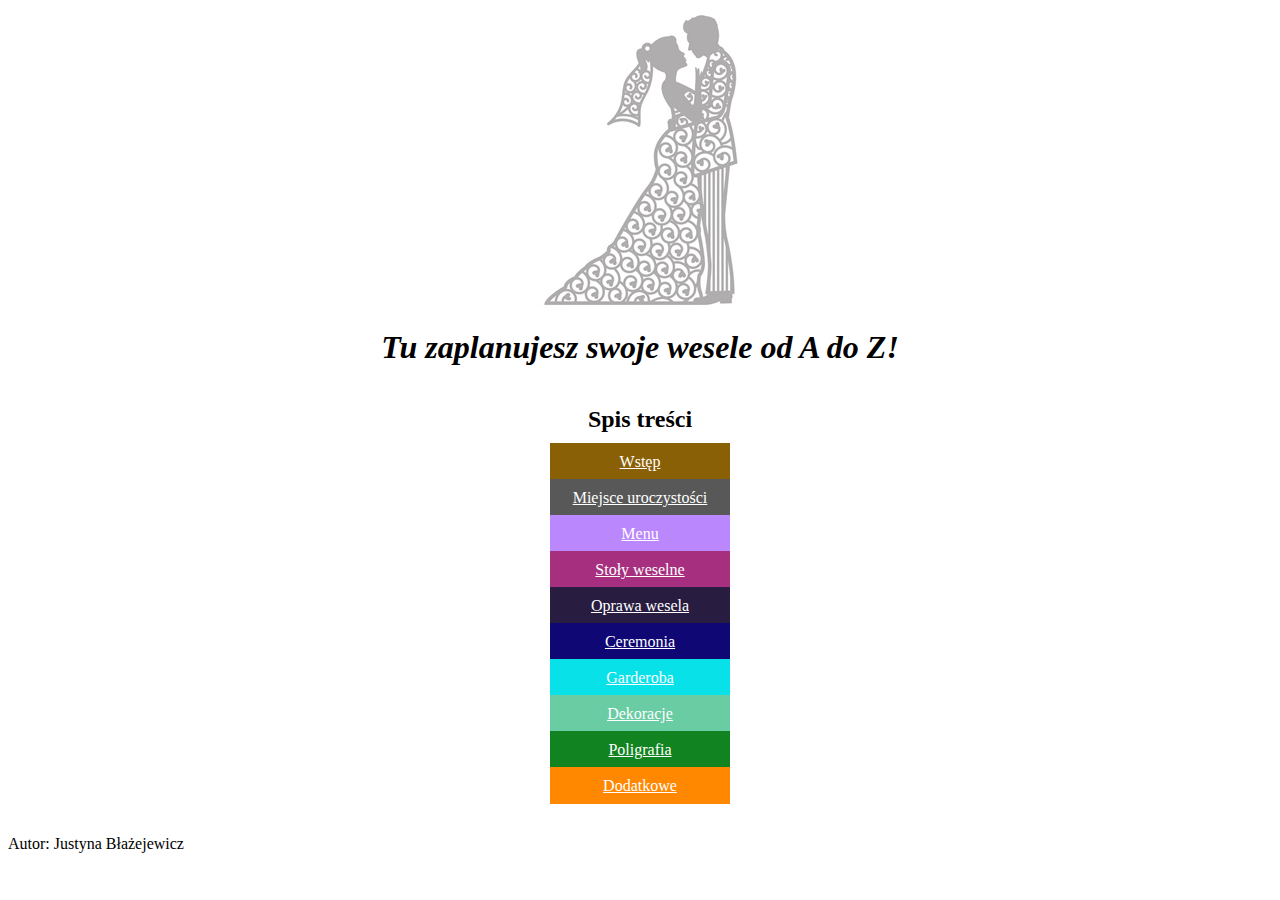
==== index.html @ bbf2d314 "introduction modification" ====
<!DOCTYPE html>
<html lang="pl">

<head>
    <meta charset="UTF-8">
    <meta name="viewport" content="width=device-width, initial-scale=1.0">
    <title>Terminarz ślubny</title>
    <link href="style.css" rel="stylesheet" type="text/css">

</head>

<body class="body">
    <main>
        <img src="The newlyweds.jpg" alt="Para młoda" class="center">
        <header>
            <h1 class="title"><i>Tu zaplanujesz swoje wesele od A do Z!</i></h1>
        </header>
        <section class="margin">
            <h2 class="content">Spis treści</h2>
            <nav>
                <div class="links">
                    <a href="Introduction.html" class="links__introduction">Wstęp</a>
                </div><br>
                <div class="links">
                    <a href="Wedding place.html" class="links__weddingplace">Miejsce uroczystości</a>
                </div><br>
                <div class="links">
                    <a href="Menu.html" class="links__menu">Menu</a>
                </div><br>
                <div class="links">
                    <a href="Wedding tables.html" class="links__weddingtables">Stoły weselne</a>
                </div><br>
                <div class="links">
                    <a href="Wedding binding.html" class="links__weddingbinding">Oprawa wesela</a>
                </div><br>
                <div class="links">
                    <a href="Ceremony.html" class="links__ceremony">Ceremonia</a>
                </div><br>
                <div class="links">
                    <a href="Newlyweds look.html" class="links__newlywedslook">Garderoba</a>
                </div><br>
                <div class="links">
                    <a href="Decorations.html" class="links__decorations">Dekoracje</a>
                </div><br>
                <div class="links">
                    <a href="Printing.html" class="links__printing">Poligrafia</a>
                </div><br>
                <div class="links">
                    <a href="Others.html" class="links__others">Dodatkowe</a>
                </div>
            </nav>

        </section>
    </main>
    <footer class="margin">
        Autor: Justyna Błażejewicz
    </footer>
    <script src="script.js"></script>
</body>

</html>
---- style.css ----
.body {
    background: #ffffff;;
}

.title {
    color: #000000;
    text-align: center;
}

.center {
    display: block;
    margin-left: auto;
    margin-right: auto;
}

.content {
    color: #000000;
    text-align: center;
}

.main_page {
    color:#8a6006;
}

nav a {
    color:white;
}

.links {
    text-align: center;
}

.links__introduction {
    background:#8a6006;
    padding: 10px 70px;
}

.links__weddingplace {
    background: #585858;
    padding: 10px 23px;
}

.links__menu {
    background: #ba88fc;
    padding: 10px 71px;
}

.links__weddingtables {
    background: #a72f7f;
    padding: 10px 45px;
}

.links__weddingbinding {
    background: #281d41;
    padding: 10px 41px;
}

.links__ceremony {
    background: #0e0774;
    padding: 10px 55px;
}

.links__newlywedslook {
    background: #09e1e9;
    padding: 10px 56px;
}

.links__decorations {
    background: #69cca3;
    padding: 10px 57px;
}

.links__printing {
    background: #118320;
    padding: 10px 58px;
}

.links__others {
    background: #ff8800;
    padding: 10px 53px;
}

.margin {
    margin: 40px 0px;
}

.weddingdate {
    text-align: center;
}

.weddingdate__mostimportant {
    margin: auto;
    width: 30%;
    text-align: center;
    border: 3px solid #8a6006;
    padding: 10px;
}

.titleintroduction {
    color: #8a6006;
    text-align: center;
}

.weddingdate__interestinginfo {
    margin: auto;
    width: 60%;
    text-align: center;
    border: 3px solid #8a6006;
    padding: 10px;
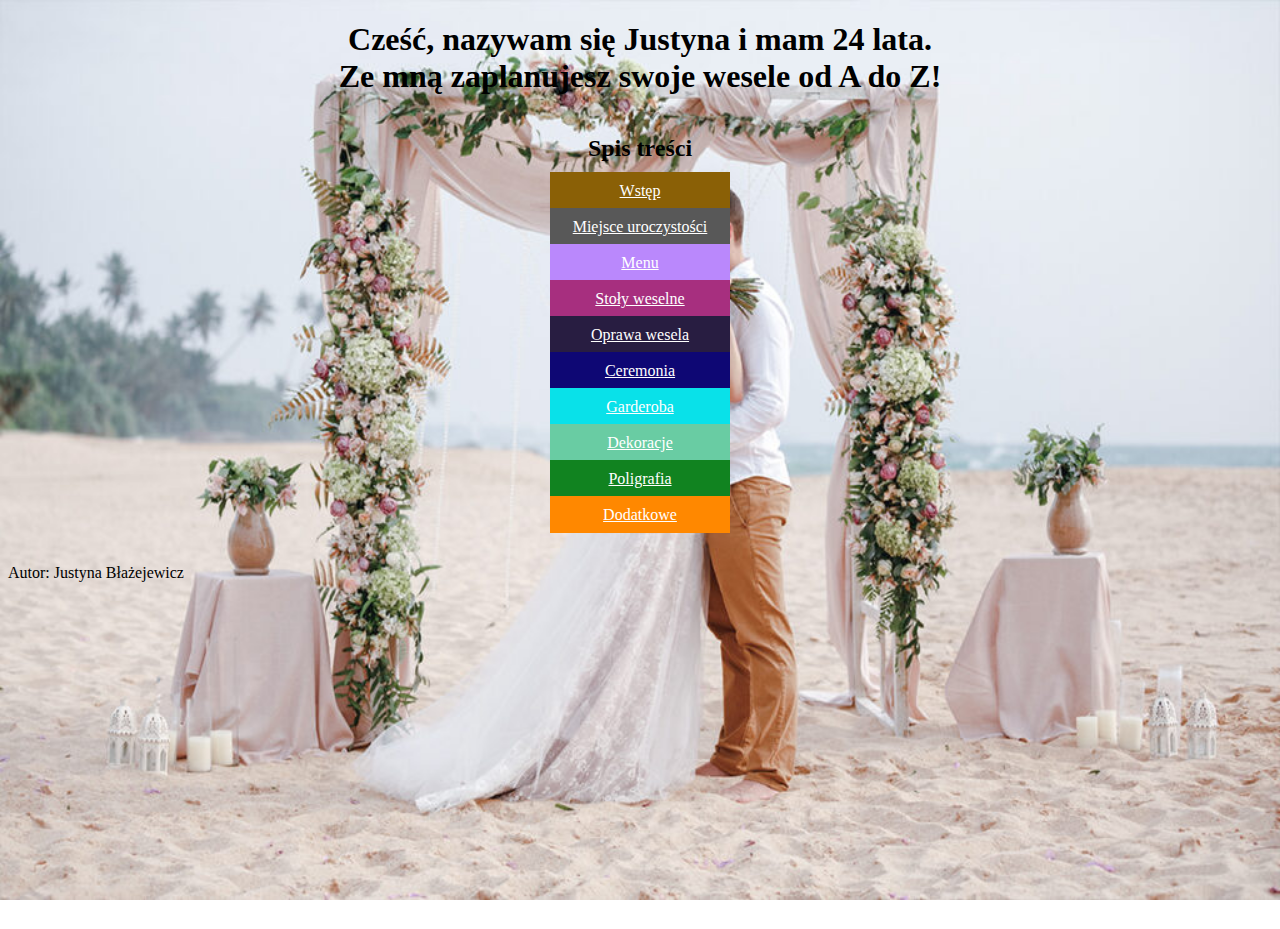
==== commit f1a75c13: "JS exercises and bacground changes" ====
--- a/index.html
+++ b/index.html
@@ -1,61 +1,73 @@
 <!DOCTYPE html>
 <html lang="pl">
+  <head>
+    <meta charset="UTF-8" />
+    <meta name="viewport" content="width=device-width, initial-scale=1.0" />
+    <title>Terminarz ślubny</title>
+    <link href="style.css" rel="stylesheet" type="text/css" />
+  </head>
 
-<head>
-    <meta charset="UTF-8">
-    <meta name="viewport" content="width=device-width, initial-scale=1.0">
-    <title>Terminarz ślubny</title>
-    <link href="style.css" rel="stylesheet" type="text/css">
-
-</head>
-
-<body class="body">
+  <body class="body">
     <main>
-        <img src="The newlyweds.jpg" alt="Para młoda" class="center">
-        <header>
-            <h1 class="title"><i>Tu zaplanujesz swoje wesele od A do Z!</i></h1>
-        </header>
-        <section class="margin">
-            <h2 class="content">Spis treści</h2>
-            <nav>
-                <div class="links">
-                    <a href="Introduction.html" class="links__introduction">Wstęp</a>
-                </div><br>
-                <div class="links">
-                    <a href="Wedding place.html" class="links__weddingplace">Miejsce uroczystości</a>
-                </div><br>
-                <div class="links">
-                    <a href="Menu.html" class="links__menu">Menu</a>
-                </div><br>
-                <div class="links">
-                    <a href="Wedding tables.html" class="links__weddingtables">Stoły weselne</a>
-                </div><br>
-                <div class="links">
-                    <a href="Wedding binding.html" class="links__weddingbinding">Oprawa wesela</a>
-                </div><br>
-                <div class="links">
-                    <a href="Ceremony.html" class="links__ceremony">Ceremonia</a>
-                </div><br>
-                <div class="links">
-                    <a href="Newlyweds look.html" class="links__newlywedslook">Garderoba</a>
-                </div><br>
-                <div class="links">
-                    <a href="Decorations.html" class="links__decorations">Dekoracje</a>
-                </div><br>
-                <div class="links">
-                    <a href="Printing.html" class="links__printing">Poligrafia</a>
-                </div><br>
-                <div class="links">
-                    <a href="Others.html" class="links__others">Dodatkowe</a>
-                </div>
-            </nav>
-
-        </section>
+      <header>
+        <h1 class="title"><i>Tu zaplanujesz swoje wesele od A do Z!</i></h1>
+      </header>
+      <section class="margin">
+        <h2 class="content">Spis treści</h2>
+        <nav>
+          <div class="links">
+            <a href="Introduction.html" class="links__introduction">Wstęp</a>
+          </div>
+          <br />
+          <div class="links">
+            <a href="Wedding place.html" class="links__weddingplace"
+              >Miejsce uroczystości</a
+            >
+          </div>
+          <br />
+          <div class="links">
+            <a href="Menu.html" class="links__menu">Menu</a>
+          </div>
+          <br />
+          <div class="links">
+            <a href="Wedding tables.html" class="links__weddingtables"
+              >Stoły weselne</a
+            >
+          </div>
+          <br />
+          <div class="links">
+            <a href="Wedding binding.html" class="links__weddingbinding"
+              >Oprawa wesela</a
+            >
+          </div>
+          <br />
+          <div class="links">
+            <a href="Ceremony.html" class="links__ceremony">Ceremonia</a>
+          </div>
+          <br />
+          <div class="links">
+            <a href="Newlyweds look.html" class="links__newlywedslook"
+              >Garderoba</a
+            >
+          </div>
+          <br />
+          <div class="links">
+            <a href="Decorations.html" class="links__decorations">Dekoracje</a>
+          </div>
+          <br />
+          <div class="links">
+            <a href="Printing.html" class="links__printing">Poligrafia</a>
+          </div>
+          <br />
+          <div class="links">
+            <a href="Others.html" class="links__others">Dodatkowe</a>
+          </div>
+        </nav>
+      </section>
     </main>
     <footer class="margin">
-        Autor: Justyna Błażejewicz
+      Autor: Justyna Błażejewicz
     </footer>
     <script src="script.js"></script>
-</body>
-
-</html>+  </body>
+</html>
--- a/style.css
+++ b/style.css
@@ -1,10 +1,17 @@
 .body {
-    background: #ffffff;;
+    background-image: url('Background-main.jpg');
+    min-height: 100vh;
+    background-repeat: no-repeat;
+    background-size: 100vw 100vh;
 }
 
 .title {
     color: #000000;
     text-align: center;
+}
+
+#footer {
+    margin-top: 100px;
 }
 
 .center {
@@ -18,8 +25,16 @@
     text-align: center;
 }
 
-.main_page {
+.main_page-1 {
     color:#8a6006;
+}
+
+.main_page-2 {
+    color:#585858;
+}
+
+.main_page-3 {
+    color:#ba88fc;
 }
 
 nav a {
@@ -86,6 +101,11 @@
 
 .weddingdate {
     text-align: center;
+    color: #8a6006;
+}
+
+.weddingdate__p {
+    text-align: center;
 }
 
 .weddingdate__mostimportant {
@@ -106,4 +126,125 @@
     width: 60%;
     text-align: center;
     border: 3px solid #8a6006;
-    padding: 10px;+    padding: 10px;
+}
+
+.titleweddingplace {
+    color: #585858;
+    text-align: center;
+}
+
+.weddingplace {
+    text-align: center;
+    color: #585858;
+}
+
+.weddingplace__p {
+    text-align: center;
+}
+
+.weddingplace__list {
+    text-align: left;
+    list-style-position: inside;
+    margin-left: 13vw;
+}
+
+.weddingplace__mostimportant {
+    margin: auto;
+    width: 30%;
+    text-align: center;
+    border: 3px solid #585858;
+    padding-bottom: 60px;
+    padding-left: 20px;
+    padding-right: 20px;
+}
+
+.weddingplace__data {
+    margin-left: 20vw;
+    margin-top: 40px;
+    margin-bottom: 40px;
+}
+
+.weddingplace__places {
+    text-align: center;
+}
+
+.weddingplace__places--place {
+    display: inline;
+    margin: 20px 80px;
+}
+
+.titlemenu {
+    color: #ba88fc;
+    text-align: center;
+}
+
+
+.menu {
+    text-align: center;
+    color: #ba88fc;
+    margin-bottom: 20px;
+}
+
+.menu__p {
+    text-align: center;
+}
+
+.menu__data {
+    margin-left: 20vw;
+    margin-top: 40px;
+    margin-bottom: 40px;
+}
+
+.menu__mostimportant {
+    margin: auto;
+    width: 65%;
+    text-align: center;
+    border: 3px solid #ba88fc;
+    padding: 10px;
+}
+
+.menu__mostimportant--2 {
+    margin: auto;
+    width: 20%;
+    text-align: center;
+    border: 3px solid #ba88fc;
+    padding: 10px;
+}
+
+.menu__arrangements {
+    margin: auto;
+    width: 30%;
+    text-align: center;
+    border: 3px solid #ba88fc;
+    padding-bottom: 500px;
+    padding-left: 20px;
+    padding-right: 20px;
+}
+
+.menu__buffet {
+    margin: auto;
+    width: 25%;
+    text-align: center;
+    border: 3px solid #ba88fc;
+    padding-bottom: 20px;
+}
+
+.menu__buffet--question {
+    display: inline;
+    color: #ba88fc;
+    padding-top: 20px;
+    margin: 0px 50px; 
+}
+
+.menu__buffet--arrangements {
+    margin: auto;
+    color: #ba88fc;
+    width: 30%;
+    text-align: center;
+    border: 3px solid #ba88fc;
+    padding-bottom: 500px;
+    padding-left: 20px;
+    padding-right: 20px;
+    margin-top: 30px;
+}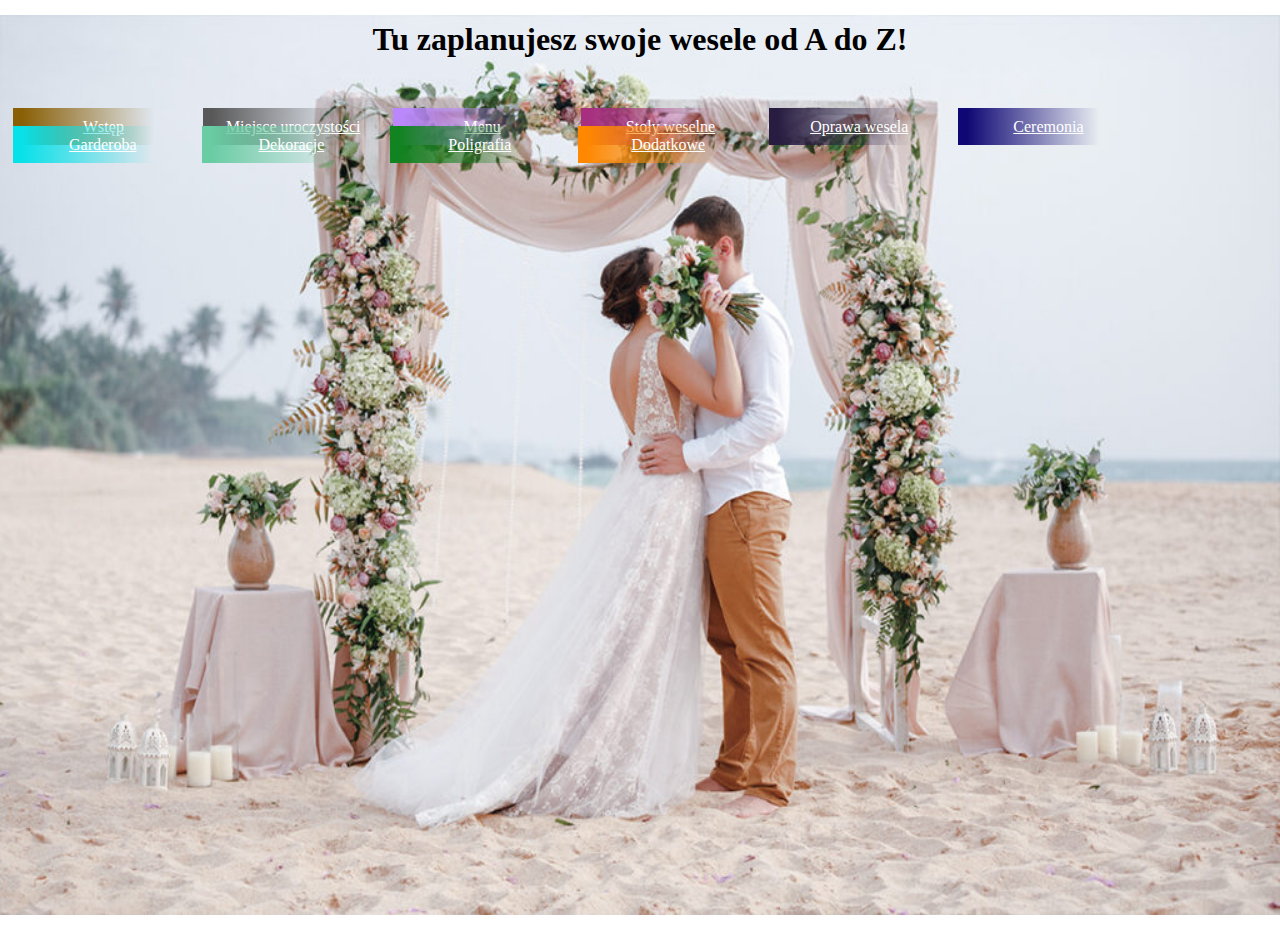
==== commit 526870ee: "Syles changes" ====
--- a/index.html
+++ b/index.html
@@ -13,61 +13,47 @@
         <h1 class="title"><i>Tu zaplanujesz swoje wesele od A do Z!</i></h1>
       </header>
       <section class="margin">
-        <h2 class="content">Spis treści</h2>
         <nav>
           <div class="links">
             <a href="Introduction.html" class="links__introduction">Wstęp</a>
           </div>
-          <br />
           <div class="links">
             <a href="Wedding place.html" class="links__weddingplace"
-              >Miejsce uroczystości</a
-            >
+              >Miejsce uroczystości</a>
           </div>
-          <br />
           <div class="links">
             <a href="Menu.html" class="links__menu">Menu</a>
           </div>
-          <br />
           <div class="links">
             <a href="Wedding tables.html" class="links__weddingtables"
               >Stoły weselne</a
             >
           </div>
-          <br />
           <div class="links">
             <a href="Wedding binding.html" class="links__weddingbinding"
               >Oprawa wesela</a
             >
           </div>
-          <br />
           <div class="links">
             <a href="Ceremony.html" class="links__ceremony">Ceremonia</a>
           </div>
-          <br />
           <div class="links">
             <a href="Newlyweds look.html" class="links__newlywedslook"
               >Garderoba</a
             >
           </div>
-          <br />
           <div class="links">
             <a href="Decorations.html" class="links__decorations">Dekoracje</a>
           </div>
-          <br />
           <div class="links">
             <a href="Printing.html" class="links__printing">Poligrafia</a>
           </div>
-          <br />
           <div class="links">
             <a href="Others.html" class="links__others">Dodatkowe</a>
           </div>
         </nav>
       </section>
     </main>
-    <footer class="margin">
-      Autor: Justyna Błażejewicz
-    </footer>
     <script src="script.js"></script>
   </body>
 </html>
--- a/style.css
+++ b/style.css
@@ -2,12 +2,15 @@
     background-image: url('Background-main.jpg');
     min-height: 100vh;
     background-repeat: no-repeat;
+    background-position: center;
     background-size: 100vw 100vh;
+
 }
 
 .title {
     color: #000000;
     text-align: center;
+    margin-bottom: 60px;
 }
 
 #footer {
@@ -22,7 +25,7 @@
 
 .content {
     color: #000000;
-    text-align: center;
+    margin-left: 68px;
 }
 
 .main_page-1 {
@@ -42,56 +45,67 @@
 }
 
 .links {
-    text-align: center;
+    margin-left: 5px;
+    display: inline;
 }
 
 .links__introduction {
-    background:#8a6006;
+    background: rgb(138,96,6);
+    background: linear-gradient(90deg, rgba(138,96,6,1) 0%, rgba(138,96,6,1) 5%, rgba(255,255,255,0) 78%);
     padding: 10px 70px;
 }
 
 .links__weddingplace {
-    background: #585858;
+    background: rgb(88,88,88);
+    background: linear-gradient(90deg, rgba(88,88,88,1) 0%, rgba(88,88,88,1) 5%, rgba(255,255,255,0) 78%);
     padding: 10px 23px;
 }
 
 .links__menu {
-    background: #ba88fc;
+    background: rgb(186,136,252);
+    background: linear-gradient(90deg, rgba(186,136,252,1) 0%, rgba(186,136,252,1) 5%, rgba(255,255,255,0) 78%);
     padding: 10px 71px;
 }
 
 .links__weddingtables {
-    background: #a72f7f;
+    background: rgb(167,47,127);
+    background: linear-gradient(90deg, rgba(167,47,127,1) 0%, rgba(167,47,127,1) 5%, rgba(255,255,255,0) 78%);
     padding: 10px 45px;
 }
 
 .links__weddingbinding {
-    background: #281d41;
+    background: rgb(40,29,65);
+    background: linear-gradient(90deg, rgba(40,29,65,1) 0%, rgba(40,29,65,1) 5%, rgba(255,255,255,0) 78%);
     padding: 10px 41px;
 }
 
 .links__ceremony {
-    background: #0e0774;
+    background: rgb(14,7,116);
+    background: linear-gradient(90deg, rgba(14,7,116,1) 0%, rgba(14,7,116,1) 5%, rgba(255,255,255,0) 78%);
     padding: 10px 55px;
 }
 
 .links__newlywedslook {
-    background: #09e1e9;
+    background: rgb(9,225,233);
+    background: linear-gradient(90deg, rgba(9,225,233,1) 0%, rgba(9,225,233,1) 5%, rgba(255,255,255,0) 78%);
     padding: 10px 56px;
 }
 
 .links__decorations {
-    background: #69cca3;
+    background: rgb(105,204,163);
+    background: linear-gradient(90deg, rgba(105,204,163,1) 0%, rgba(105,204,163,1) 5%, rgba(255,255,255,0) 78%);
     padding: 10px 57px;
 }
 
 .links__printing {
-    background: #118320;
+    background: rgb(17,131,32);
+    background: linear-gradient(90deg, rgba(17,131,32,1) 0%, rgba(17,131,32,1) 5%, rgba(255,255,255,0) 78%);
     padding: 10px 58px;
 }
 
 .links__others {
-    background: #ff8800;
+    background: rgb(255,136,0);
+    background: linear-gradient(90deg, rgba(255,136,0,1) 0%, rgba(255,136,0,1) 5%, rgba(255,255,255,0) 78%);
     padding: 10px 53px;
 }
 
@@ -112,7 +126,8 @@
     margin: auto;
     width: 30%;
     text-align: center;
-    border: 3px solid #8a6006;
+    background: rgb(138,96,6);
+    background: linear-gradient(90deg, rgba(138,96,6,1) 0%, rgba(138,96,6,1) 5%, rgba(255,255,255,0) 78%);
     padding: 10px;
 }
 
@@ -125,7 +140,8 @@
     margin: auto;
     width: 60%;
     text-align: center;
-    border: 3px solid #8a6006;
+    background: rgb(138,96,6);
+    background: linear-gradient(90deg, rgba(138,96,6,1) 0%, rgba(138,96,6,1) 5%, rgba(255,255,255,0) 78%);
     padding: 10px;
 }
 
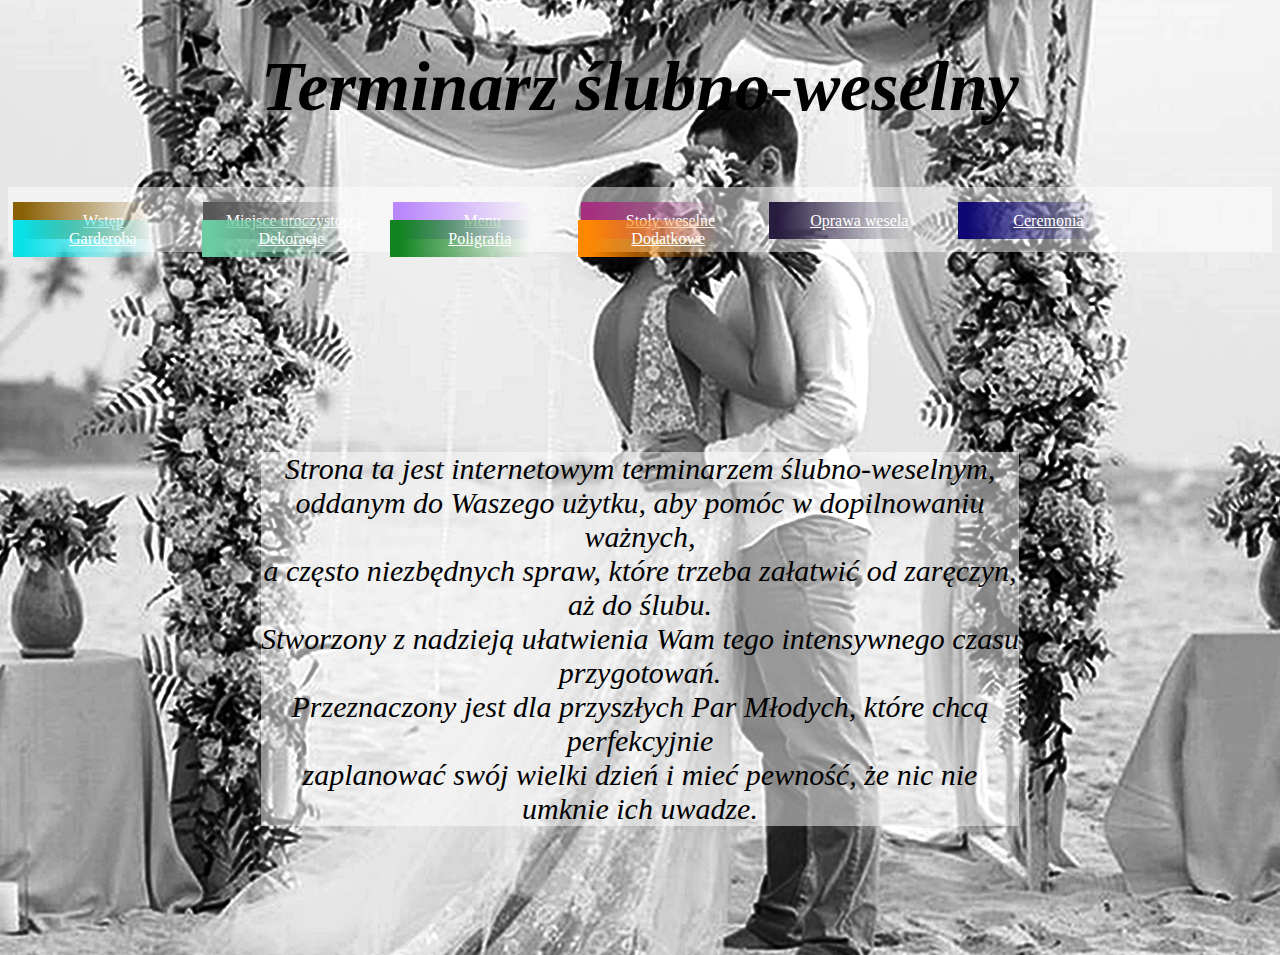
==== commit 53501ce7: "main page styles changes" ====
--- a/index.html
+++ b/index.html
@@ -3,14 +3,14 @@
   <head>
     <meta charset="UTF-8" />
     <meta name="viewport" content="width=device-width, initial-scale=1.0" />
-    <title>Terminarz ślubny</title>
+    <title>Strona główna - Terminarz ślubno-weselny</title>
     <link href="style.css" rel="stylesheet" type="text/css" />
   </head>
 
   <body class="body">
     <main>
       <header>
-        <h1 class="title"><i>Tu zaplanujesz swoje wesele od A do Z!</i></h1>
+        <h1 class="title"><i>Terminarz ślubno-weselny</i></h1>
       </header>
       <section class="margin">
         <nav>
@@ -19,7 +19,8 @@
           </div>
           <div class="links">
             <a href="Wedding place.html" class="links__weddingplace"
-              >Miejsce uroczystości</a>
+              >Miejsce uroczystości</a
+            >
           </div>
           <div class="links">
             <a href="Menu.html" class="links__menu">Menu</a>
@@ -53,6 +54,14 @@
           </div>
         </nav>
       </section>
+      <section class="info">
+        <i>Strona ta jest internetowym terminarzem ślubno-weselnym,<br>
+        oddanym do Waszego użytku, aby pomóc w dopilnowaniu ważnych,<br> 
+        a często niezbędnych spraw, które trzeba załatwić od zaręczyn, aż do ślubu. <br>
+        Stworzony z nadzieją ułatwienia Wam tego intensywnego czasu przygotowań. <br>
+        Przeznaczony jest dla przyszłych Par Młodych, które chcą perfekcyjnie<br>
+        zaplanować swój wielki dzień i mieć pewność, że nic nie umknie ich uwadze.</i>
+      </section>
     </main>
     <script src="script.js"></script>
   </body>
--- a/style.css
+++ b/style.css
@@ -3,7 +3,6 @@
     min-height: 100vh;
     background-repeat: no-repeat;
     background-position: center;
-    background-size: 100vw 100vh;
 
 }
 
@@ -11,6 +10,7 @@
     color: #000000;
     text-align: center;
     margin-bottom: 60px;
+    font-size: 70px;
 }
 
 #footer {
@@ -110,7 +110,18 @@
 }
 
 .margin {
-    margin: 40px 0px;
+    background: #ffffff7e;
+    height: 40px;
+    padding-top: 25px;
+}
+
+.info {
+    width: 60%;
+    text-align: center;
+    margin: 200px auto 0px auto;
+    font-size: 30px;
+    background: #ffffff7e;
+    display: block;
 }
 
 .weddingdate {
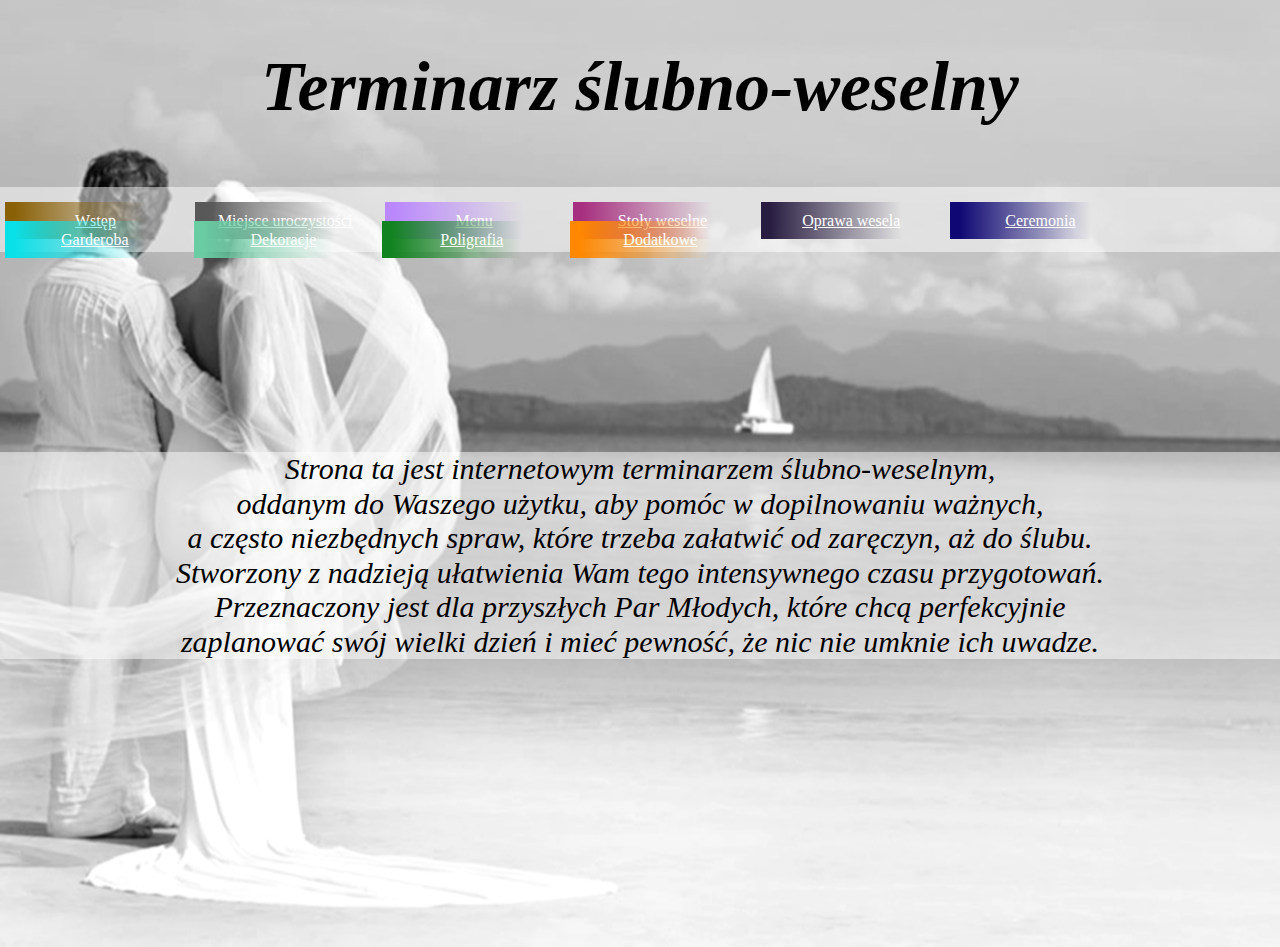
==== commit f3967219: "style changes and normalization" ====
--- a/index.html
+++ b/index.html
@@ -4,6 +4,7 @@
     <meta charset="UTF-8" />
     <meta name="viewport" content="width=device-width, initial-scale=1.0" />
     <title>Strona główna - Terminarz ślubno-weselny</title>
+    <link href="normalize.css" rel="stylesheet" type="text/css" />
     <link href="style.css" rel="stylesheet" type="text/css" />
   </head>
 
--- a/style.css
+++ b/style.css
@@ -1,9 +1,23 @@
 .body {
-    background-image: url('Background-main.jpg');
+    background-image: url('Background-mainpage.jpg');
     min-height: 100vh;
     background-repeat: no-repeat;
     background-position: center;
 
+}
+
+.body__introduction {
+    background-image: url('Introduction.jpg');
+    min-height: 100vh;
+    background-repeat: no-repeat;
+    background-position: center;
+}
+
+.body__wedding-place {
+    background-image: url('weddingplace.jpg');
+    min-height: 100vh;
+    background-repeat: no-repeat;
+    background-position: top;
 }
 
 .title {
@@ -116,7 +130,6 @@
 }
 
 .info {
-    width: 60%;
     text-align: center;
     margin: 200px auto 0px auto;
     font-size: 30px;
@@ -129,6 +142,12 @@
     color: #8a6006;
 }
 
+.weddingdate__transparent-background {
+    background: #ffffff3f;
+    width: 85%;
+    margin: auto;
+}
+
 .weddingdate__p {
     text-align: center;
 }
@@ -143,8 +162,9 @@
 }
 
 .titleintroduction {
-    color: #8a6006;
-    text-align: center;
+    color: #ffffff;
+    text-align: center;
+    font-size: 70px;
 }
 
 .weddingdate__interestinginfo {
@@ -156,14 +176,22 @@
     padding: 10px;
 }
 
+.weddingplace__transparent-background {
+    background: #ffffff7e;
+    width: 75%;
+    margin: 0px auto;
+}
+
 .titleweddingplace {
+    color: #ffffff;
+    text-align: center;
+    font-size: 70px;
+}
+
+.weddingplace {
+    text-align: center;
     color: #585858;
-    text-align: center;
-}
-
-.weddingplace {
-    text-align: center;
-    color: #585858;
+    margin-top: 0px;
 }
 
 .weddingplace__p {
@@ -187,16 +215,28 @@
 }
 
 .weddingplace__data {
-    margin-left: 20vw;
-    margin-top: 40px;
-    margin-bottom: 40px;
-}
-
-.weddingplace__places {
-    text-align: center;
+    text-align: left;
+    height: 50px;
+}
+
+.weddingplace__places--table1 {
+    margin: 40px auto;
+}
+
+.weddingplace__places--table2 {
+    margin: 65px 17%;
+}
+
+.weddingplace__places--table3 {
+    margin: 46px 17%;
+}
+
+.weddingplace__places--table4 {
+    margin: 15px 17%;
 }
 
 .weddingplace__places--place {
+    text-align: center;
     display: inline;
     margin: 20px 80px;
 }
@@ -274,4 +314,19 @@
     padding-left: 20px;
     padding-right: 20px;
     margin-top: 30px;
+}
+
+.background__exercise {
+    background: #322841;
+}
+
+.one {
+    color: #642677;
+    text-align: center;
+    background: #ffc835;
+    border: 3px solid #ffffff;
+    margin: 0px;
+    padding: 16px;
+    font-weight: bold;
+    font-size: 20px;
 }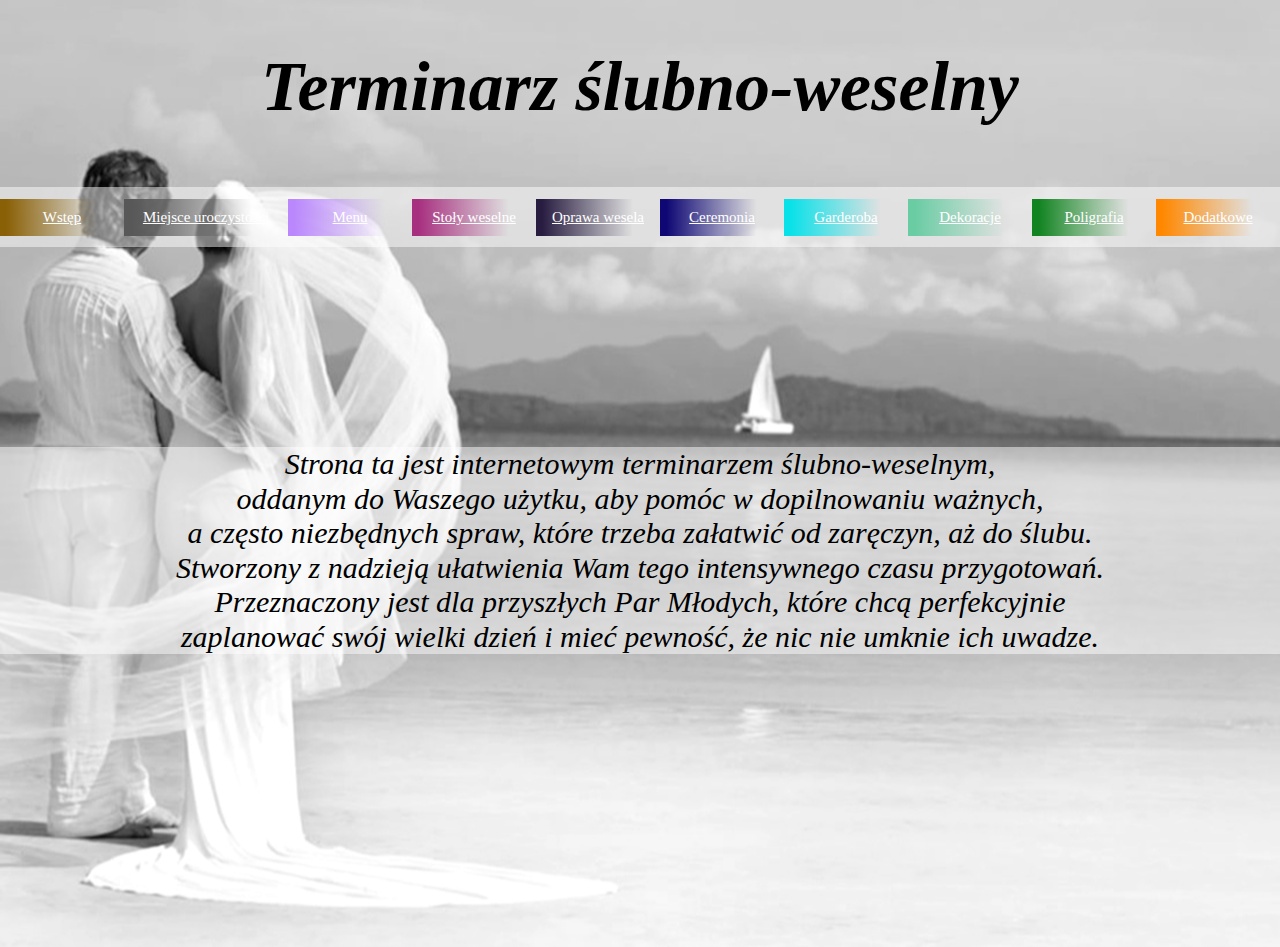
==== commit ecbc5043: "Modification of main page using flex-box" ====
--- a/index.html
+++ b/index.html
@@ -13,47 +13,21 @@
       <header>
         <h1 class="title"><i>Terminarz ślubno-weselny</i></h1>
       </header>
-      <section class="margin">
-        <nav>
-          <div class="links">
+      <section>
+        <div class="background__links">
+        <nav class="links">
             <a href="Introduction.html" class="links__introduction">Wstęp</a>
-          </div>
-          <div class="links">
-            <a href="Wedding place.html" class="links__weddingplace"
-              >Miejsce uroczystości</a
-            >
-          </div>
-          <div class="links">
+            <a href="Wedding place.html" class="links__weddingplace">Miejsce uroczystości</a>
             <a href="Menu.html" class="links__menu">Menu</a>
-          </div>
-          <div class="links">
-            <a href="Wedding tables.html" class="links__weddingtables"
-              >Stoły weselne</a
-            >
-          </div>
-          <div class="links">
-            <a href="Wedding binding.html" class="links__weddingbinding"
-              >Oprawa wesela</a
-            >
-          </div>
-          <div class="links">
+            <a href="Wedding tables.html" class="links__weddingtables">Stoły weselne</a>
+            <a href="Wedding binding.html" class="links__weddingbinding">Oprawa wesela</a>
             <a href="Ceremony.html" class="links__ceremony">Ceremonia</a>
-          </div>
-          <div class="links">
-            <a href="Newlyweds look.html" class="links__newlywedslook"
-              >Garderoba</a
-            >
-          </div>
-          <div class="links">
+            <a href="Newlyweds look.html" class="links__newlywedslook">Garderoba</a>
             <a href="Decorations.html" class="links__decorations">Dekoracje</a>
-          </div>
-          <div class="links">
             <a href="Printing.html" class="links__printing">Poligrafia</a>
-          </div>
-          <div class="links">
             <a href="Others.html" class="links__others">Dodatkowe</a>
-          </div>
         </nav>
+      </div>
       </section>
       <section class="info">
         <i>Strona ta jest internetowym terminarzem ślubno-weselnym,<br>
--- a/style.css
+++ b/style.css
@@ -1,3 +1,11 @@
+html {
+    box-sizing: border-box;
+}
+
+*, *:after, *:before {
+    box-sizing: inherit;
+}
+
 .body {
     background-image: url('Background-mainpage.jpg');
     min-height: 100vh;
@@ -58,76 +66,133 @@
     color:white;
 }
 
+.background__links {
+    display: flex;
+    align-items: center;
+}
+
 .links {
-    margin-left: 5px;
-    display: inline;
+    height: 60px;
+    width: 100vw;
+    background: #ffffff7e;
+    display: flex;
+    flex-flow: row nowrap;
+    justify-content: space-around;
+    align-content: space-between;
+    align-items: center;
 }
 
 .links__introduction {
     background: rgb(138,96,6);
     background: linear-gradient(90deg, rgba(138,96,6,1) 0%, rgba(138,96,6,1) 5%, rgba(255,255,255,0) 78%);
-    padding: 10px 70px;
+    color: #ffffff;
+    text-align: center;
+    margin: 0px;
+    padding: 10px;
+    font-size:15px;
+    width: 150px;
 }
 
 .links__weddingplace {
     background: rgb(88,88,88);
     background: linear-gradient(90deg, rgba(88,88,88,1) 0%, rgba(88,88,88,1) 5%, rgba(255,255,255,0) 78%);
-    padding: 10px 23px;
+    color: #ffffff;
+    text-align: center;
+    margin: 0px;
+    padding: 10px;
+    font-size:15px;
+    width: 200px;
 }
 
 .links__menu {
     background: rgb(186,136,252);
     background: linear-gradient(90deg, rgba(186,136,252,1) 0%, rgba(186,136,252,1) 5%, rgba(255,255,255,0) 78%);
-    padding: 10px 71px;
+    color: #ffffff;
+    text-align: center;
+    margin: 0px;
+    padding: 10px;
+    font-size:15px;
+    width: 150px;
 }
 
 .links__weddingtables {
     background: rgb(167,47,127);
     background: linear-gradient(90deg, rgba(167,47,127,1) 0%, rgba(167,47,127,1) 5%, rgba(255,255,255,0) 78%);
-    padding: 10px 45px;
+    color: #ffffff;
+    text-align: center;
+    margin: 0px;
+    padding: 10px;
+    font-size:15px;
+    width: 150px;
 }
 
 .links__weddingbinding {
     background: rgb(40,29,65);
     background: linear-gradient(90deg, rgba(40,29,65,1) 0%, rgba(40,29,65,1) 5%, rgba(255,255,255,0) 78%);
-    padding: 10px 41px;
+    color: #ffffff;
+    text-align: center;
+    margin: 0px;
+    padding: 10px;
+    font-size:15px;
+    width: 150px;
 }
 
 .links__ceremony {
     background: rgb(14,7,116);
     background: linear-gradient(90deg, rgba(14,7,116,1) 0%, rgba(14,7,116,1) 5%, rgba(255,255,255,0) 78%);
-    padding: 10px 55px;
+    color: #ffffff;
+    text-align: center;
+    margin: 0px;
+    padding: 10px;
+    font-size:15px;
+    width: 150px;
 }
 
 .links__newlywedslook {
     background: rgb(9,225,233);
     background: linear-gradient(90deg, rgba(9,225,233,1) 0%, rgba(9,225,233,1) 5%, rgba(255,255,255,0) 78%);
-    padding: 10px 56px;
+    color: #ffffff;
+    text-align: center;
+    margin: 0px;
+    padding: 10px;
+    font-size:15px;
+    width: 150px;
 }
 
 .links__decorations {
     background: rgb(105,204,163);
     background: linear-gradient(90deg, rgba(105,204,163,1) 0%, rgba(105,204,163,1) 5%, rgba(255,255,255,0) 78%);
-    padding: 10px 57px;
+    color: #ffffff;
+    text-align: center;
+    margin: 0px;
+    padding: 10px;
+    font-size:15px;
+    width: 150px;
 }
 
 .links__printing {
     background: rgb(17,131,32);
     background: linear-gradient(90deg, rgba(17,131,32,1) 0%, rgba(17,131,32,1) 5%, rgba(255,255,255,0) 78%);
-    padding: 10px 58px;
+    color: #ffffff;
+    text-align: center;
+    margin: 0px;
+    padding: 10px;
+    font-size:15px;
+    width: 150px;
 }
 
 .links__others {
     background: rgb(255,136,0);
     background: linear-gradient(90deg, rgba(255,136,0,1) 0%, rgba(255,136,0,1) 5%, rgba(255,255,255,0) 78%);
-    padding: 10px 53px;
-}
-
-.margin {
-    background: #ffffff7e;
-    height: 40px;
-    padding-top: 25px;
-}
+    color: #ffffff;
+    text-align: center;
+    margin: 0px;
+    padding: 10px;
+    font-size:15px;
+    width: 150px;
+}
+
+
 
 .info {
     text-align: center;
@@ -220,7 +285,7 @@
 }
 
 .weddingplace__places--table1 {
-    margin: 40px auto;
+    margin: 55px auto;
 }
 
 .weddingplace__places--table2 {
@@ -228,7 +293,7 @@
 }
 
 .weddingplace__places--table3 {
-    margin: 46px 17%;
+    margin: 58px 17%;
 }
 
 .weddingplace__places--table4 {
@@ -315,18 +380,3 @@
     padding-right: 20px;
     margin-top: 30px;
 }
-
-.background__exercise {
-    background: #322841;
-}
-
-.one {
-    color: #642677;
-    text-align: center;
-    background: #ffc835;
-    border: 3px solid #ffffff;
-    margin: 0px;
-    padding: 16px;
-    font-weight: bold;
-    font-size: 20px;
-}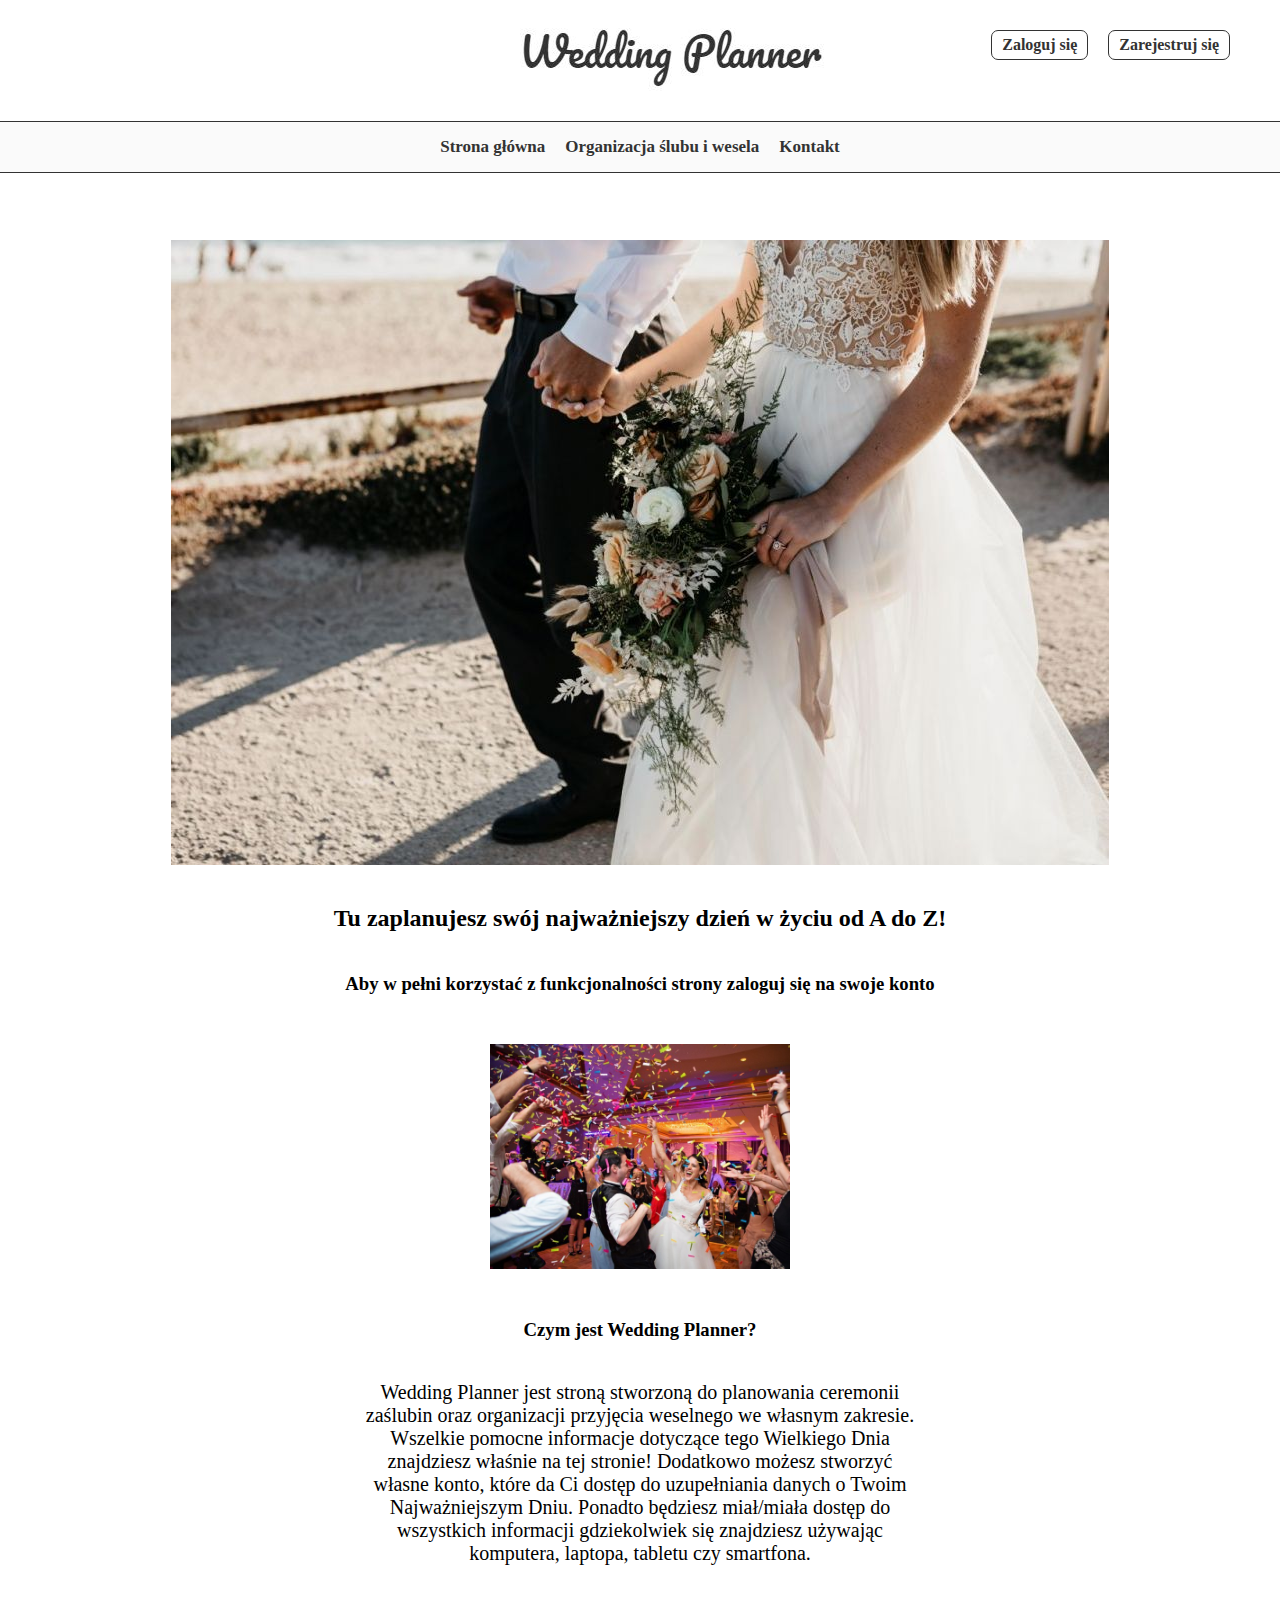
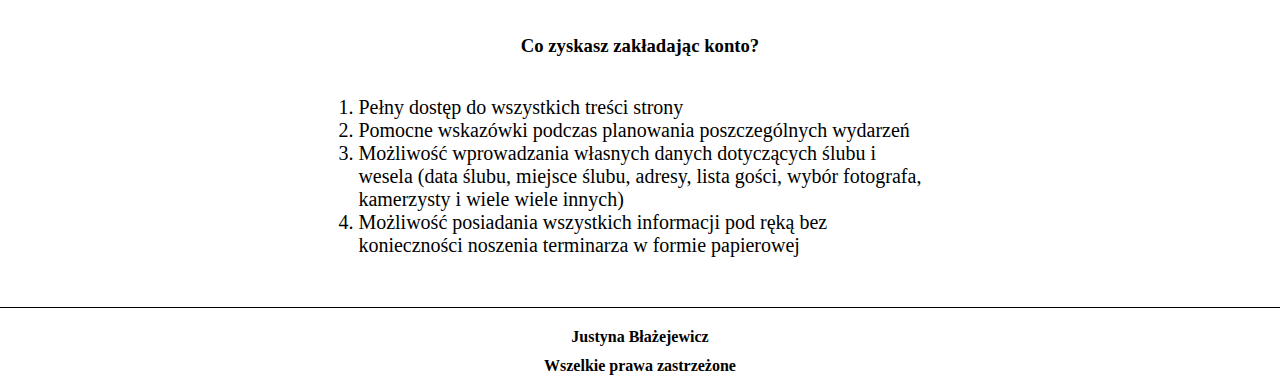
==== commit b0e6513a: "brand new Wedding Planner" ====
--- a/index.html
+++ b/index.html
@@ -3,41 +3,54 @@
   <head>
     <meta charset="UTF-8" />
     <meta name="viewport" content="width=device-width, initial-scale=1.0" />
-    <title>Strona główna - Terminarz ślubno-weselny</title>
+    <title>Wedding Planner</title>
     <link href="normalize.css" rel="stylesheet" type="text/css" />
     <link href="style.css" rel="stylesheet" type="text/css" />
   </head>
 
   <body class="body">
     <main>
+      <div class="fixed--box">
       <header>
-        <h1 class="title"><i>Terminarz ślubno-weselny</i></h1>
+        <div class="buttons">
+        <a href="" class="buttons__login"><b>Zaloguj się</b></a>
+        <a href="" class="buttons__register"><b>Zarejestruj się</b></a>
+        </div>
+        <img src="WeddingPlanner.JPG" alt="weddingplanner" class="header">
       </header>
+      <nav class="nav--panel">
+        <a href="index.html" class="nav--panel__options"><b>Strona główna</b></a>
+        <a href="" class="nav--panel__options"><b>Organizacja ślubu i wesela</b></a>
+        <a href="Contact.html" class="nav--panel__options"><b>Kontakt</b></a>
+      </nav>
+      </div>
       <section>
-        <div class="background__links">
-        <nav class="links">
-            <a href="Introduction.html" class="links__introduction">Wstęp</a>
-            <a href="Wedding place.html" class="links__weddingplace">Miejsce uroczystości</a>
-            <a href="Menu.html" class="links__menu">Menu</a>
-            <a href="Wedding tables.html" class="links__weddingtables">Stoły weselne</a>
-            <a href="Wedding binding.html" class="links__weddingbinding">Oprawa wesela</a>
-            <a href="Ceremony.html" class="links__ceremony">Ceremonia</a>
-            <a href="Newlyweds look.html" class="links__newlywedslook">Garderoba</a>
-            <a href="Decorations.html" class="links__decorations">Dekoracje</a>
-            <a href="Printing.html" class="links__printing">Poligrafia</a>
-            <a href="Others.html" class="links__others">Dodatkowe</a>
-        </nav>
-      </div>
+        <img src="ślub1.jpeg" alt="ślub1" class="main--picture">
+        <h2 class="text1">Tu zaplanujesz swój najważniejszy dzień w życiu od A do Z!</h2>
       </section>
-      <section class="info">
-        <i>Strona ta jest internetowym terminarzem ślubno-weselnym,<br>
-        oddanym do Waszego użytku, aby pomóc w dopilnowaniu ważnych,<br> 
-        a często niezbędnych spraw, które trzeba załatwić od zaręczyn, aż do ślubu. <br>
-        Stworzony z nadzieją ułatwienia Wam tego intensywnego czasu przygotowań. <br>
-        Przeznaczony jest dla przyszłych Par Młodych, które chcą perfekcyjnie<br>
-        zaplanować swój wielki dzień i mieć pewność, że nic nie umknie ich uwadze.</i>
+      <section>
+        <h3 class="text2">Aby w pełni korzystać z funkcjonalności strony zaloguj się na swoje konto</h3>
+        <img src="wesele2.jpg" alt="wesele2" class="wedding--picture">
+      </section>
+      <section>
+        <h3 class="text2">Czym jest Wedding Planner?</h3>
+        <p class="information">Wedding Planner jest stroną stworzoną do planowania ceremonii zaślubin oraz organizacji przyjęcia weselnego we własnym zakresie. Wszelkie pomocne informacje dotyczące tego Wielkiego Dnia znajdziesz właśnie na tej stronie! Dodatkowo możesz stworzyć własne konto, które da Ci dostęp do uzupełniania danych o Twoim Najważniejszym Dniu.
+          Ponadto będziesz miał/miała dostęp do wszystkich informacji gdziekolwiek się znajdziesz używając komputera, laptopa, tabletu czy smartfona.</p>
+      </section>
+      <section>
+        <h3 class="text2">Co zyskasz zakładając konto?</h3>
+        <ol class="text2--table">
+          <li>Pełny dostęp do wszystkich treści strony</li>
+          <li>Pomocne wskazówki podczas planowania poszczególnych wydarzeń</li>
+          <li>Możliwość wprowadzania własnych danych dotyczących ślubu i wesela (data ślubu, miejsce ślubu, adresy, lista gości, wybór fotografa, kamerzysty i wiele wiele innych)</li>
+          <li>Możliwość posiadania wszystkich informacji pod ręką bez konieczności noszenia terminarza w formie papierowej</li>
+        </ol>
       </section>
     </main>
+    <footer class="footer">
+      <p class="footer__data"><b>Justyna Błażejewicz</b></p>
+      <p class="footer__data"><b>Wszelkie prawa zastrzeżone</b></p>
+    </footer>
     <script src="script.js"></script>
   </body>
 </html>
--- a/style.css
+++ b/style.css
@@ -1,382 +1,122 @@
-html {
-    box-sizing: border-box;
+.body {
+    background: #ffffff;;
 }
 
-*, *:after, *:before {
-    box-sizing: inherit;
+.fixed--box {
+    width: 100vw;
+    position: fixed;
+    top: 0px;
+    background: #ffffff;
 }
 
-.body {
-    background-image: url('Background-mainpage.jpg');
-    min-height: 100vh;
-    background-repeat: no-repeat;
-    background-position: center;
-
+.buttons {
+    display: flex;
+    justify-content: flex-end;
+    float: right;
 }
 
-.body__introduction {
-    background-image: url('Introduction.jpg');
-    min-height: 100vh;
-    background-repeat: no-repeat;
-    background-position: center;
+.buttons__login {
+    margin-right: 20px;
+    margin-top: 10px;
+    margin-bottom: 0;
+    text-decoration: none;
+    color: #333333;
+    padding: 5px 10px;
+    border: 1px solid #333333;
+    border-radius: 7px;
 }
 
-.body__wedding-place {
-    background-image: url('weddingplace.jpg');
-    min-height: 100vh;
-    background-repeat: no-repeat;
-    background-position: top;
+.buttons__register {
+    margin-right: 50px;
+    margin-top: 10px;
+    margin-bottom: 0;
+    text-decoration: none;
+    color: #333333;
+    padding: 5px 10px;
+    border: 1px solid #333333;
+    border-radius: 7px;
 }
 
-.title {
-    color: #000000;
-    text-align: center;
-    margin-bottom: 60px;
-    font-size: 70px;
+.header {
+   display: block;
+   margin: 20px 40vw 30px 40vw;
 }
 
-#footer {
-    margin-top: 100px;
+.nav--panel {
+    display: flex;
+    justify-content: center;
+    margin-top: 20px;
+    margin-bottom: 20px;
+    border-top: 1px;
+    border-bottom: 1px;
+    border-right: 0;
+    border-left: 0;
+    border-style: solid;
+    border-color: #333333;
+    padding: 5px;
+    background: #fafafa;
 }
 
-.center {
-    display: block;
-    margin-left: auto;
-    margin-right: auto;
+.nav--panel__options {
+    
+    margin: 10px 10px;
+    font-size: 17px;
+    color: #333333;
+    text-decoration: none;
 }
 
-.content {
-    color: #000000;
-    margin-left: 68px;
+.main--picture {
+    display: block;
+    margin: 240px auto 0px auto;
+    max-width: 1000px;
 }
 
-.main_page-1 {
-    color:#8a6006;
-}
-
-.main_page-2 {
-    color:#585858;
-}
-
-.main_page-3 {
-    color:#ba88fc;
-}
-
-nav a {
-    color:white;
-}
-
-.background__links {
+.text1 {
     display: flex;
-    align-items: center;
-}
-
-.links {
-    height: 60px;
-    width: 100vw;
-    background: #ffffff7e;
-    display: flex;
-    flex-flow: row nowrap;
-    justify-content: space-around;
-    align-content: space-between;
-    align-items: center;
-}
-
-.links__introduction {
-    background: rgb(138,96,6);
-    background: linear-gradient(90deg, rgba(138,96,6,1) 0%, rgba(138,96,6,1) 5%, rgba(255,255,255,0) 78%);
-    color: #ffffff;
-    text-align: center;
-    margin: 0px;
-    padding: 10px;
-    font-size:15px;
-    width: 150px;
-}
-
-.links__weddingplace {
-    background: rgb(88,88,88);
-    background: linear-gradient(90deg, rgba(88,88,88,1) 0%, rgba(88,88,88,1) 5%, rgba(255,255,255,0) 78%);
-    color: #ffffff;
-    text-align: center;
-    margin: 0px;
-    padding: 10px;
-    font-size:15px;
-    width: 200px;
-}
-
-.links__menu {
-    background: rgb(186,136,252);
-    background: linear-gradient(90deg, rgba(186,136,252,1) 0%, rgba(186,136,252,1) 5%, rgba(255,255,255,0) 78%);
-    color: #ffffff;
-    text-align: center;
-    margin: 0px;
-    padding: 10px;
-    font-size:15px;
-    width: 150px;
-}
-
-.links__weddingtables {
-    background: rgb(167,47,127);
-    background: linear-gradient(90deg, rgba(167,47,127,1) 0%, rgba(167,47,127,1) 5%, rgba(255,255,255,0) 78%);
-    color: #ffffff;
-    text-align: center;
-    margin: 0px;
-    padding: 10px;
-    font-size:15px;
-    width: 150px;
-}
-
-.links__weddingbinding {
-    background: rgb(40,29,65);
-    background: linear-gradient(90deg, rgba(40,29,65,1) 0%, rgba(40,29,65,1) 5%, rgba(255,255,255,0) 78%);
-    color: #ffffff;
-    text-align: center;
-    margin: 0px;
-    padding: 10px;
-    font-size:15px;
-    width: 150px;
-}
-
-.links__ceremony {
-    background: rgb(14,7,116);
-    background: linear-gradient(90deg, rgba(14,7,116,1) 0%, rgba(14,7,116,1) 5%, rgba(255,255,255,0) 78%);
-    color: #ffffff;
-    text-align: center;
-    margin: 0px;
-    padding: 10px;
-    font-size:15px;
-    width: 150px;
-}
-
-.links__newlywedslook {
-    background: rgb(9,225,233);
-    background: linear-gradient(90deg, rgba(9,225,233,1) 0%, rgba(9,225,233,1) 5%, rgba(255,255,255,0) 78%);
-    color: #ffffff;
-    text-align: center;
-    margin: 0px;
-    padding: 10px;
-    font-size:15px;
-    width: 150px;
-}
-
-.links__decorations {
-    background: rgb(105,204,163);
-    background: linear-gradient(90deg, rgba(105,204,163,1) 0%, rgba(105,204,163,1) 5%, rgba(255,255,255,0) 78%);
-    color: #ffffff;
-    text-align: center;
-    margin: 0px;
-    padding: 10px;
-    font-size:15px;
-    width: 150px;
-}
-
-.links__printing {
-    background: rgb(17,131,32);
-    background: linear-gradient(90deg, rgba(17,131,32,1) 0%, rgba(17,131,32,1) 5%, rgba(255,255,255,0) 78%);
-    color: #ffffff;
-    text-align: center;
-    margin: 0px;
-    padding: 10px;
-    font-size:15px;
-    width: 150px;
-}
-
-.links__others {
-    background: rgb(255,136,0);
-    background: linear-gradient(90deg, rgba(255,136,0,1) 0%, rgba(255,136,0,1) 5%, rgba(255,255,255,0) 78%);
-    color: #ffffff;
-    text-align: center;
-    margin: 0px;
-    padding: 10px;
-    font-size:15px;
-    width: 150px;
-}
-
-
-
-.info {
-    text-align: center;
-    margin: 200px auto 0px auto;
-    font-size: 30px;
-    background: #ffffff7e;
-    display: block;
-}
-
-.weddingdate {
-    text-align: center;
-    color: #8a6006;
-}
-
-.weddingdate__transparent-background {
-    background: #ffffff3f;
-    width: 85%;
-    margin: auto;
-}
-
-.weddingdate__p {
-    text-align: center;
-}
-
-.weddingdate__mostimportant {
-    margin: auto;
-    width: 30%;
-    text-align: center;
-    background: rgb(138,96,6);
-    background: linear-gradient(90deg, rgba(138,96,6,1) 0%, rgba(138,96,6,1) 5%, rgba(255,255,255,0) 78%);
-    padding: 10px;
-}
-
-.titleintroduction {
-    color: #ffffff;
-    text-align: center;
-    font-size: 70px;
-}
-
-.weddingdate__interestinginfo {
-    margin: auto;
-    width: 60%;
-    text-align: center;
-    background: rgb(138,96,6);
-    background: linear-gradient(90deg, rgba(138,96,6,1) 0%, rgba(138,96,6,1) 5%, rgba(255,255,255,0) 78%);
-    padding: 10px;
-}
-
-.weddingplace__transparent-background {
-    background: #ffffff7e;
-    width: 75%;
-    margin: 0px auto;
-}
-
-.titleweddingplace {
-    color: #ffffff;
-    text-align: center;
-    font-size: 70px;
-}
-
-.weddingplace {
-    text-align: center;
-    color: #585858;
-    margin-top: 0px;
-}
-
-.weddingplace__p {
-    text-align: center;
-}
-
-.weddingplace__list {
-    text-align: left;
-    list-style-position: inside;
-    margin-left: 13vw;
-}
-
-.weddingplace__mostimportant {
-    margin: auto;
-    width: 30%;
-    text-align: center;
-    border: 3px solid #585858;
-    padding-bottom: 60px;
-    padding-left: 20px;
-    padding-right: 20px;
-}
-
-.weddingplace__data {
-    text-align: left;
-    height: 50px;
-}
-
-.weddingplace__places--table1 {
-    margin: 55px auto;
-}
-
-.weddingplace__places--table2 {
-    margin: 65px 17%;
-}
-
-.weddingplace__places--table3 {
-    margin: 58px 17%;
-}
-
-.weddingplace__places--table4 {
-    margin: 15px 17%;
-}
-
-.weddingplace__places--place {
-    text-align: center;
-    display: inline;
-    margin: 20px 80px;
-}
-
-.titlemenu {
-    color: #ba88fc;
-    text-align: center;
-}
-
-
-.menu {
-    text-align: center;
-    color: #ba88fc;
-    margin-bottom: 20px;
-}
-
-.menu__p {
-    text-align: center;
-}
-
-.menu__data {
-    margin-left: 20vw;
+    justify-content: center;
     margin-top: 40px;
     margin-bottom: 40px;
 }
 
-.menu__mostimportant {
-    margin: auto;
-    width: 65%;
-    text-align: center;
-    border: 3px solid #ba88fc;
-    padding: 10px;
+.text2 {
+    display: flex;
+    justify-content: center;
+    margin-top: 0;
+    margin-bottom: 40px; 
 }
 
-.menu__mostimportant--2 {
-    margin: auto;
-    width: 20%;
-    text-align: center;
-    border: 3px solid #ba88fc;
-    padding: 10px;
+.wedding--picture {
+    display: block;
+    margin: 50px auto;
+    max-width: 300px;
 }
 
-.menu__arrangements {
-    margin: auto;
-    width: 30%;
-    text-align: center;
-    border: 3px solid #ba88fc;
-    padding-bottom: 500px;
-    padding-left: 20px;
-    padding-right: 20px;
+.text2--table {
+    margin: 20px 0px;
+    border-bottom: 1px;
+    border-top: 0px;
+    border-right: 0px;
+    border-left: 0px;
+    border-style: solid;
+    padding: 0 28vw 50px 28vw;
+    font-size: 20px;
 }
 
-.menu__buffet {
-    margin: auto;
-    width: 25%;
+.information {
+    display: flex;
+    justify-content: center;
     text-align: center;
-    border: 3px solid #ba88fc;
-    padding-bottom: 20px;
+    padding: 0 28vw 50px 28vw;
+    font-size: 20px;
 }
 
-.menu__buffet--question {
-    display: inline;
-    color: #ba88fc;
-    padding-top: 20px;
-    margin: 0px 50px; 
+.footer {
+    display: flex;
+    flex-direction: column;
+    align-items: center;
 }
 
-.menu__buffet--arrangements {
-    margin: auto;
-    color: #ba88fc;
-    width: 30%;
-    text-align: center;
-    border: 3px solid #ba88fc;
-    padding-bottom: 500px;
-    padding-left: 20px;
-    padding-right: 20px;
-    margin-top: 30px;
+.footer__data {
+    margin-top:0;
+    margin-bottom: 10px;
 }
